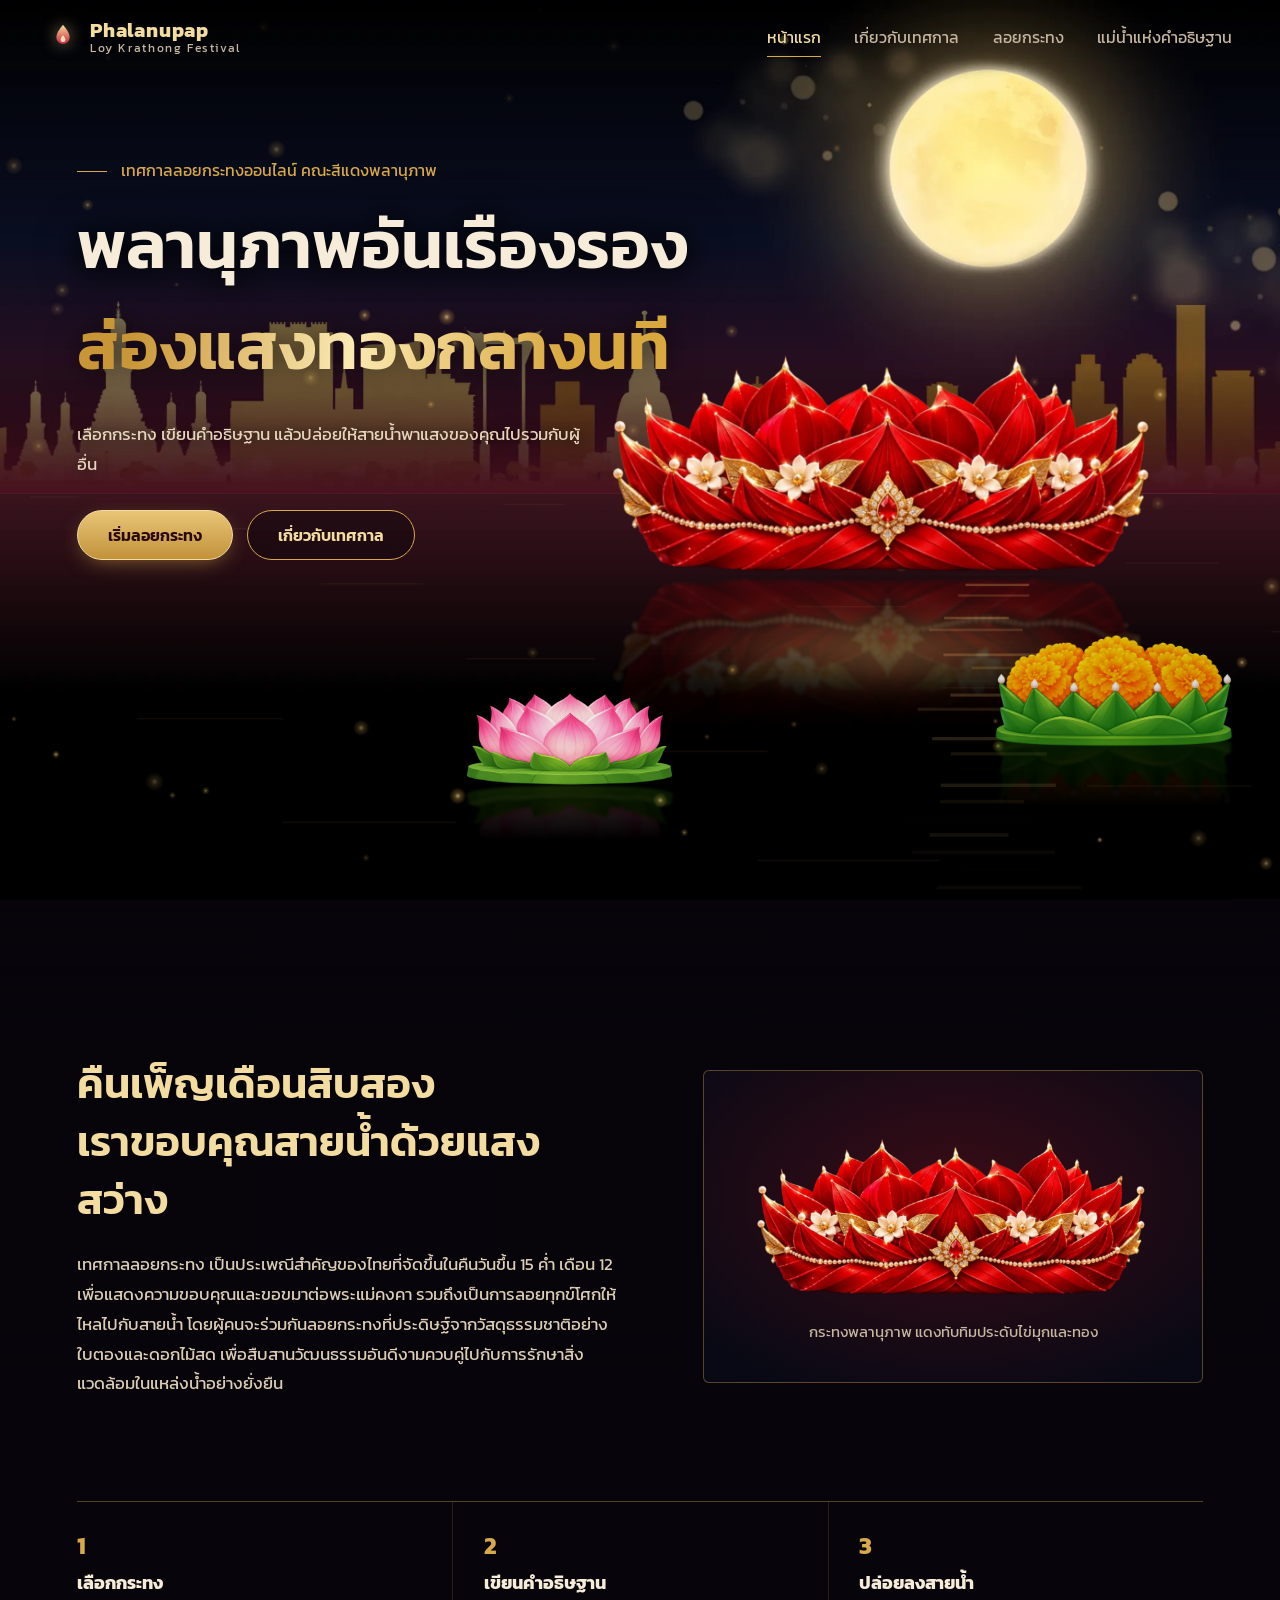
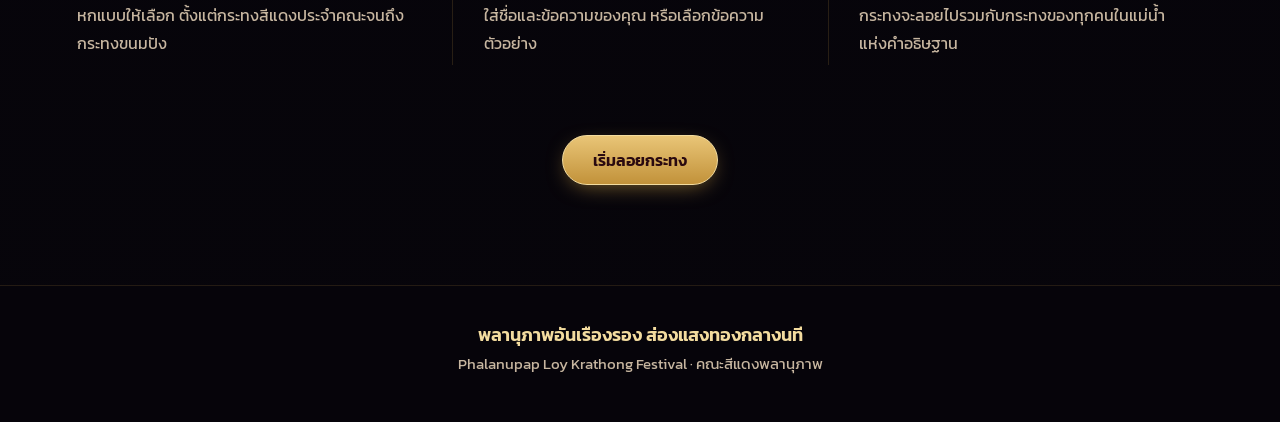
==== index.html @ 331ca548 "Add files via upload" ====
<!doctype html>
<html lang="th">
<head>
<meta charset="utf-8">
<meta name="viewport" content="width=device-width, initial-scale=1, viewport-fit=cover">
<title>Phalanupap Loy Krathong Festival</title>
<meta name="description" content="พลานุภาพอันเรืองรอง ส่องแสงทองกลางนที — ลอยกระทงออนไลน์ของคณะสีแดงพลานุภาพ">
<meta name="theme-color" content="#07050b">
<link rel="icon" href="data:image/svg+xml,%3Csvg xmlns='http://www.w3.org/2000/svg' viewBox='0 0 32 32'%3E%3Ccircle cx='16' cy='16' r='15' fill='%237a1020'/%3E%3Cpath d='M16 6c3 4 5 7 5 10a5 5 0 0 1-10 0c0-3 2-6 5-10z' fill='%23e6bd6a'/%3E%3C/svg%3E">
<link rel="preconnect" href="https://fonts.googleapis.com">
<link rel="preconnect" href="https://fonts.gstatic.com" crossorigin>
<link href="https://fonts.googleapis.com/css2?family=Kanit:wght@300;400;500;600&display=swap" rel="stylesheet">
<link rel="stylesheet" href="css/style.css">
</head>
<body data-view="home">
<canvas id="scene" aria-hidden="true"></canvas>
<div class="shade" aria-hidden="true"></div>
<div class="veil" id="veil" aria-hidden="true"></div>

<header class="nav" id="nav">
  <a class="brand" href="#/" aria-label="Phalanupap หน้าแรก">
    <svg class="flame" viewBox="0 0 32 32" aria-hidden="true"><path d="M16 3c4 5 7 9 7 13.5a7 7 0 0 1-14 0C9 12 12 8 16 3z" fill="url(#fg)"/><path d="M16 14c1.6 2 2.6 3.4 2.6 5a2.6 2.6 0 0 1-5.2 0c0-1.600 1-3 2.600-5z" fill="#fff4d2" opacity=".85"/><defs><linearGradient id="fg" x1="0" y1="0" x2="0" y2="1"><stop offset="0" stop-color="#f6dc9b"/><stop offset="1" stop-color="#c8283f"/></linearGradient></defs></svg>
    <span class="brand-text"><b>Phalanupap</b><small>Loy Krathong Festival</small></span>
  </a>
  <button class="burger" id="burger" aria-label="เปิดเมนู" aria-expanded="false" aria-controls="menu"><span></span><span></span></button>
  <nav class="menu" id="menu" aria-label="เมนูหลัก">
    <a href="#/" data-route="home">หน้าแรก</a>
    <a href="#/about" data-route="about">เกี่ยวกับเทศกาล</a>
    <a href="#/select" data-route="select">ลอยกระทง</a>
    <a href="#/river" data-route="river">แม่น้ำแห่งคำอธิษฐาน</a>
  </nav>
</header>

<main id="app">

  <!-- 1. LANDING -->
  <section class="view" id="view-home" data-view="home">
    <div class="hero">
      <div class="hero-copy">
        <p class="hero-tag">เทศกาลลอยกระทงออนไลน์ คณะสีแดงพลานุภาพ</p>
        <h1 class="slogan"><span class="l1">พลานุภาพอันเรืองรอง</span><span class="l2">ส่องแสงทองกลางนที</span></h1>
        <p class="hero-sub">เลือกกระทง เขียนคำอธิษฐาน แล้วปล่อยให้สายน้ำพาแสงของคุณไปรวมกับผู้อื่น</p>
        <div class="cta">
          <a class="btn btn-gold" href="#/select">เริ่มลอยกระทง</a>
          <a class="btn btn-ghost" href="#/about" data-scroll="about">เกี่ยวกับเทศกาล</a>
        </div>
      </div>
      <div class="hero-water" aria-hidden="true">
        <div class="hk hk-a"><div class="kr"><img src="assets/krathong/phalanupap.webp" alt=""></div><div class="kr refl"><img src="assets/krathong/phalanupap.webp" alt=""></div><i class="flare"></i></div>
        <div class="hk hk-b"><div class="kr"><img src="assets/krathong/lotus.webp" alt=""></div><div class="kr refl"><img src="assets/krathong/lotus.webp" alt=""></div></div>
        <div class="hk hk-c"><div class="kr"><img src="assets/krathong/marigold.webp" alt=""></div><div class="kr refl"><img src="assets/krathong/marigold.webp" alt=""></div></div>
      </div>
    </div>

    <section class="about" id="about">
      <div class="about-grid">
        <div class="about-text">
          <h2>คืนเพ็ญเดือนสิบสอง<br>เราขอบคุณสายน้ำด้วยแสงสว่าง</h2>
          <p>เทศกาลลอยกระทง เป็นประเพณีสำคัญของไทยที่จัดขึ้นในคืนวันขึ้น 15 ค่ำ เดือน 12 เพื่อแสดงความขอบคุณและขอขมาต่อพระแม่คงคา รวมถึงเป็นการลอยทุกข์โศกให้ไหลไปกับสายน้ำ โดยผู้คนจะร่วมกันลอยกระทงที่ประดิษฐ์จากวัสดุธรรมชาติอย่างใบตองและดอกไม้สด เพื่อสืบสานวัฒนธรรมอันดีงามควบคู่ไปกับการรักษาสิ่งแวดล้อมในแหล่งน้ำอย่างยั่งยืน</p>
          
        </div>
        <figure class="about-fig">
          <div class="kr"><img src="assets/krathong/phalanupap.webp" alt="กระทงพลานุภาพ สีแดงทับทิมประดับไข่มุกและทอง" loading="lazy"></div>
          <figcaption>กระทงพลานุภาพ แดงทับทิมประดับไข่มุกและทอง</figcaption>
        </figure>
      </div>

      <ol class="steps">
        <li><b>เลือกกระทง</b><span>หกแบบให้เลือก ตั้งแต่กระทงสีแดงประจำคณะจนถึงกระทงขนมปัง</span></li>
        <li><b>เขียนคำอธิษฐาน</b><span>ใส่ชื่อและข้อความของคุณ หรือเลือกข้อความตัวอย่าง</span></li>
        <li><b>ปล่อยลงสายน้ำ</b><span>กระทงจะลอยไปรวมกับกระทงของทุกคนในแม่น้ำแห่งคำอธิษฐาน</span></li>
      </ol>
      <div class="about-cta"><a class="btn btn-gold" href="#/select">เริ่มลอยกระทง</a></div>
    </section>

    <footer class="foot">
      <p class="foot-slogan">พลานุภาพอันเรืองรอง ส่องแสงทองกลางนที</p>
      <p>Phalanupap Loy Krathong Festival · คณะสีแดงพลานุภาพ</p>
    </footer>
  </section>

  <!-- 2. SELECT -->
  <section class="view page" id="view-select" data-view="select">
    <div class="page-head">
      <h2>เลือกกระทงของคุณ</h2>
      <p>แตะที่การ์ดเพื่อดูตัวอย่าง แล้วกดยืนยันเมื่อพอใจ</p>
    </div>
    <div class="select-layout">
      <div class="cards" id="cards" role="radiogroup" aria-label="เลือกแบบกระทง"></div>
      <aside class="preview" aria-live="polite">
        <div class="preview-stage"><div class="kr" id="pv-kr"><img id="pv-img" src="assets/krathong/phalanupap.webp" alt=""></div></div>
        <h3 id="pv-name">เลือกกระทงจากการ์ดด้านซ้าย</h3>
        <p id="pv-desc">ตัวอย่างกระทงที่เลือกจะแสดงที่นี่</p>
        <button class="btn btn-gold" id="pv-confirm" disabled>ยืนยันกระทงนี้</button>
      </aside>
    </div>
  </section>

  <!-- 3. WISH -->
  <section class="view page" id="view-wish" data-view="wish">
    <div class="page-head">
      <h2>เขียนคำอธิษฐาน</h2>
      <p>ข้อความนี้เก็บเป็นความลับ มีแค่คุณที่อ่านได้ ส่วนกระทงของคุณจะลอยอยู่ในแม่น้ำร่วมกับผู้อื่น</p>
    </div>
    <div class="wish-layout">
      <form class="wish-form" id="wish-form" novalidate>
        <label for="f-name">ชื่อผู้ลอยกระทง</label>
        <input id="f-name" name="name" maxlength="30" autocomplete="nickname" placeholder="ชื่อ หรือชื่อเล่นของคุณ">
        <p class="err" id="e-name" role="alert"></p>

        <label for="f-wish">คำอธิษฐาน</label>
        <textarea id="f-wish" name="wish" maxlength="120" rows="4" placeholder="เขียนสิ่งที่อยากอธิษฐานถึง"></textarea>
        <div class="row"><p class="err" id="e-wish" role="alert"></p><span class="count" id="wish-count">0/120</span></div>

        <p class="chips-title" id="chips-title">หรือเลือกข้อความตัวอย่าง</p>
        <div class="chips" id="chips" role="group" aria-labelledby="chips-title"></div>

        <div class="actions">
          <button type="button" class="btn btn-ghost" id="wish-back">ย้อนกลับ</button>
          <button type="submit" class="btn btn-gold">ลอยกระทง</button>
        </div>
      </form>
      <div class="wish-preview">
        <div class="preview-stage"><div class="kr"><img id="wp-img" src="assets/krathong/phalanupap.webp" alt=""></div></div>
        <div class="tag"><p class="tag-wish" id="wp-wish">คำอธิษฐานของคุณจะปรากฏที่นี่</p><p class="tag-name" id="wp-name"></p></div>
      </div>
    </div>
  </section>

  <!-- 4. FLOAT -->
  <section class="view" id="view-float" data-view="float">
    <div class="float-stage" id="float-stage">
      <div class="float-kr" id="float-kr">
        <div class="kr"><img id="fl-img" src="assets/krathong/phalanupap.webp" alt=""></div>
        <div class="kr refl"><img id="fl-refl" src="assets/krathong/phalanupap.webp" alt=""></div>
        <i class="glow"></i>
        <div class="sparks" id="sparks"></div>
      </div>
      <div class="float-msg" id="float-msg">
        <p class="float-title">ขอให้คำอธิษฐานของคุณเป็นจริง</p>
        <p class="float-wish" id="fl-wish"></p>
        <div class="cta">
          <a class="btn btn-gold" href="#/river">ดูแม่น้ำแห่งคำอธิษฐาน</a>
          <a class="btn btn-ghost" href="#/select" id="again">ลอยอีกครั้ง</a>
        </div>
      </div>
    </div>
  </section>

  <!-- 5. RIVER -->
  <section class="view" id="view-river" data-view="river">
    <div class="river-head">
      <div><h2>แม่น้ำแห่งคำอธิษฐาน</h2><p>แตะกระทงของคุณเพื่ออ่านคำอธิษฐานของตัวเอง</p></div>
      <div class="counter"><b id="river-count">0</b><span>กระทงบนสายน้ำ</span></div>
    </div>
    <div class="river-stage" id="river-stage"></div>
    <p class="river-empty" id="river-empty" hidden>ยังไม่มีกระทงบนสายน้ำ มาเป็นคนแรกที่ลอยกระทงกัน</p>
    <a class="btn btn-gold river-cta" href="#/select">ลอยกระทงของคุณ</a>
    <dialog id="river-dialog" class="dlg">
      <form method="dialog"><button class="dlg-x" aria-label="ปิด">×</button></form>
      <div class="kr"><img id="dg-img" src="assets/krathong/phalanupap.webp" alt=""></div>
      <p class="dlg-wish" id="dg-wish"></p>
      <p class="dlg-name" id="dg-name"></p>
    </dialog>
  </section>
</main>

<noscript><p style="position:fixed;inset:auto 16px 16px;color:#f3dc9f">ต้องเปิดใช้งาน JavaScript เพื่อลอยกระทง</p></noscript>
<script type="module" src="js/app.js"></script>
</body>
</html>
---- css/style.css ----
:root{
  --night:#07050b; --navy:#0a1024; --oxblood:#4a0a14; --ruby:#9d1c2f; --ruby-hi:#c8283f;
  --gold:#d8a94a; --gold-soft:#f3dc9f; --ink:#f6ecd9; --muted:#c7b6a0;
  --line:rgba(216,169,74,.38); --glass:rgba(12,7,14,.86);
  --serif:'Kanit','Tahoma',sans-serif; --sans:'Kanit','Tahoma',sans-serif;
  --nav:76px; --ease:cubic-bezier(.22,.7,.2,1);
}
*{box-sizing:border-box;margin:0}
html{scroll-behavior:smooth;-webkit-text-size-adjust:100%}
body{background:var(--night);color:var(--ink);font:400 1.0625rem/1.75 var(--sans);overflow-x:hidden;min-height:100svh}
img{display:block;max-width:100%}
a{color:inherit;text-decoration:none}
button,input,textarea{font:inherit;color:inherit}
:focus-visible{outline:2px solid var(--gold-soft);outline-offset:3px;border-radius:4px}
h1,h2,h3{font-family:var(--serif);font-weight:600;line-height:1.4;letter-spacing:0}
[hidden]{display:none!important}

/* ---------- backdrop ---------- */
#scene{position:fixed;inset:0;width:100%;height:100%;z-index:-3}
.shade{position:fixed;inset:0;z-index:-2;pointer-events:none;opacity:0;transition:opacity .5s var(--ease);
  background:radial-gradient(120% 90% at 50% 40%,rgba(7,5,11,.35),rgba(7,5,11,.88))}
body[data-view=select] .shade,body[data-view=wish] .shade{opacity:1}
body[data-view=river] .shade{opacity:.35}
.veil{position:fixed;inset:0;z-index:90;pointer-events:none;opacity:0;transition:opacity .26s ease;
  background:radial-gradient(60% 60% at 50% 55%,rgba(216,169,74,.22),rgba(7,5,11,.96))}
.veil.on{opacity:1;pointer-events:auto}

/* ---------- nav ---------- */
.nav{position:fixed;inset:0 0 auto 0;height:var(--nav);z-index:60;display:flex;align-items:center;justify-content:space-between;
  padding:0 clamp(16px,4vw,48px);transition:background .4s,backdrop-filter .4s,border-color .4s;border-bottom:1px solid transparent}
.nav.solid{background:rgba(7,5,11,.92);border-color:rgba(216,169,74,.18)}
.brand{display:flex;align-items:center;gap:12px}
.flame{width:30px;height:30px;filter:drop-shadow(0 0 8px rgba(243,220,159,.55))}
.brand-text{display:flex;flex-direction:column;line-height:1.15}
.brand-text b{font-family:var(--serif);font-size:1.25rem;font-weight:700;color:var(--gold-soft);letter-spacing:.04em}
.brand-text small{font-size:.72rem;color:var(--muted);letter-spacing:.14em}
.menu{display:flex;gap:clamp(16px,2.6vw,36px)}
.menu a{position:relative;padding:8px 0;font-size:.98rem;color:var(--muted);transition:color .25s}
.menu a::after{content:'';position:absolute;left:0;right:0;bottom:2px;height:1px;background:var(--gold);transform:scaleX(0);transform-origin:left;transition:transform .35s var(--ease)}
.menu a:hover,.menu a.on{color:var(--gold-soft)}
.menu a:hover::after,.menu a.on::after{transform:scaleX(1)}
.burger{display:none;width:44px;height:44px;background:none;border:1px solid var(--line);border-radius:50%;cursor:pointer;position:relative}
.burger span{position:absolute;left:12px;right:12px;height:1.5px;background:var(--gold-soft);transition:transform .3s,top .3s}
.burger span:nth-child(1){top:18px}.burger span:nth-child(2){top:25px}
.burger[aria-expanded=true] span:nth-child(1){top:21px;transform:rotate(45deg)}
.burger[aria-expanded=true] span:nth-child(2){top:21px;transform:rotate(-45deg)}

/* ---------- buttons ---------- */
.btn{position:relative;overflow:hidden;display:inline-flex;align-items:center;justify-content:center;min-height:50px;padding:0 30px;border-radius:999px;
  font:600 1.02rem var(--sans);cursor:pointer;border:1px solid var(--gold);transition:transform .3s var(--ease),box-shadow .35s,background .35s,color .35s,opacity .3s}
.btn-gold{background:linear-gradient(180deg,#e9c577,#c2923a);color:#2a0a10;border-color:#f3dc9f;box-shadow:0 6px 22px -8px rgba(216,169,74,.7)}
.btn-gold:hover{box-shadow:0 8px 28px -6px rgba(243,220,159,.6)}
.btn-ghost{background:rgba(7,5,11,.35);color:var(--gold-soft)}
.btn-ghost:hover{background:rgba(216,169,74,.14)}
.btn:disabled{opacity:.4;cursor:not-allowed;transform:none;box-shadow:none}

/* ---------- krathong images (never distorted: cover keeps ratio; only transparent margin is cropped) ---------- */
.kr{aspect-ratio:2.1/1;width:100%}
.kr img{width:100%;height:100%;object-fit:cover;object-position:50% 55%;user-select:none;-webkit-user-drag:none}
.refl{transform:scaleY(-1);opacity:.28;filter:blur(1.5px) saturate(1.2);margin-top:-4%;
  -webkit-mask-image:linear-gradient(to top,#000 0,transparent 62%);mask-image:linear-gradient(to top,#000 0,transparent 62%);pointer-events:none}

/* ---------- views ---------- */
.view{display:none}
.view.active{display:block;animation:viewIn .45s var(--ease) both}
@keyframes viewIn{from{opacity:0}to{opacity:1}}
.page{min-height:100svh;padding:calc(var(--nav) + clamp(20px,4vw,48px)) clamp(16px,4vw,56px) 64px;max-width:1240px;margin:0 auto}
.page-head{margin-bottom:clamp(24px,4vw,40px)}
.page-head h2{font-size:clamp(1.9rem,4vw,2.8rem);color:var(--gold-soft)}
.page-head p{color:var(--muted);margin-top:6px;max-width:34em}

/* ---------- hero ---------- */
.hero{position:relative;min-height:100svh;display:flex;align-items:flex-start;overflow:hidden}
.hero-copy{position:relative;z-index:3;padding:calc(var(--nav) + clamp(28px,9vh,110px)) clamp(20px,6vw,96px) 0;max-width:min(100%,860px)}
.hero-tag{color:var(--gold);font-size:.98rem;padding-left:44px;position:relative;margin-bottom:14px}
.hero-tag::before{content:'';position:absolute;left:0;top:50%;width:30px;height:1px;background:var(--gold)}
.slogan{font-size:min(7.2vw,4.2rem);font-weight:600;line-height:1.4;display:flex;flex-direction:column;white-space:nowrap}
.slogan .l1{color:var(--ink);text-shadow:0 2px 30px rgba(0,0,0,.6)}
.slogan .l2{background:linear-gradient(100deg,#c99637 10%,#fbe9b2 45%,#d9a83f 80%);-webkit-background-clip:text;background-clip:text;color:transparent;
  padding:.1em .15em .1em 0}
.slogan{filter:drop-shadow(0 2px 16px rgba(0,0,0,.75))}
.slogan span{display:block;opacity:0;animation:rise 1.4s var(--ease) forwards}
.slogan .l2{animation-delay:.35s}
@keyframes rise{from{opacity:0}to{opacity:1}}
.hero-sub{margin:20px 0 30px;max-width:30em;color:#e6d6bd;text-shadow:0 1px 14px rgba(0,0,0,.7)}
.cta{display:flex;flex-wrap:wrap;gap:14px}

.hero-water{position:fixed;inset:0;z-index:2;pointer-events:none} /* fixed = stays on the river while the page scrolls; .about/.foot slide over it */
.hk{position:absolute;animation:bob 6s ease-in-out infinite}
.hk .refl{margin-top:-6%}
.hk-a{width:min(46vw,620px);left:50%;bottom:7%;margin-left:-4vw;animation-delay:-1s}
.hk-b{animation:none!important;width:min(17vw,230px);left:36%;bottom:2%;animation-delay:-3.2s;animation-duration:7.5s;opacity:.95}
.hk-c{width:min(20vw,260px);right:3%;bottom:5%;animation-delay:-2s;animation-duration:8s;opacity:.85}
@keyframes bob{0%,100%{transform:translate(0,0) rotate(-.6deg)}50%{transform:translate(8px,-7px) rotate(.7deg)}}
.flare{position:absolute;left:12%;right:12%;top:55%;height:18%;border-radius:50%;background:radial-gradient(closest-side,rgba(243,200,110,.4),transparent);filter:blur(14px);z-index:-1;}
@keyframes flick{0%,100%{opacity:.65}40%{opacity:1}70%{opacity:.8}}

/* ---------- about ---------- */
.about{position:relative;z-index:4;padding:clamp(80px,12vw,160px) clamp(20px,6vw,96px) clamp(60px,8vw,100px);
  background:linear-gradient(to bottom,rgba(7,5,11,0),rgba(7,5,11,.92) 140px,rgba(7,5,11,.96))}
.about-grid{display:grid;grid-template-columns:1.1fr 1fr;gap:clamp(28px,6vw,90px);align-items:center;max-width:1180px;margin:0 auto}
.about-text h2{font-size:clamp(1.7rem,3.4vw,2.6rem);color:var(--gold-soft);margin-bottom:22px}
.about-text p{color:#dccdb6;max-width:34em}
.about-text p+p{margin-top:14px}
.about-fig{padding:clamp(18px,3vw,36px);border:1px solid var(--line);border-radius:6px;background:radial-gradient(70% 70% at 50% 40%,rgba(157,28,47,.35),rgba(10,16,36,.4))}
.about-fig figcaption{margin-top:10px;text-align:center;font-size:.92rem;color:var(--muted)}
.steps{list-style:none;padding:0;max-width:1180px;margin:clamp(56px,8vw,110px) auto 0;display:grid;grid-template-columns:repeat(3,1fr);gap:0;counter-reset:s;border-top:1px solid var(--line)}
.steps li{counter-increment:s;padding:26px clamp(16px,2.4vw,34px) 8px 0;display:flex;flex-direction:column;gap:6px}
.steps li+li{padding-left:clamp(16px,2.4vw,34px);border-left:1px solid rgba(216,169,74,.16)}
.steps li::before{content:counter(s);font:700 1.5rem var(--serif);color:var(--gold)}
.steps b{font:700 1.15rem var(--serif);color:var(--ink)}
.steps span{color:var(--muted);font-size:.98rem}
.about-cta{text-align:center;margin-top:clamp(40px,6vw,70px)}
.foot{position:relative;z-index:4;padding:36px 20px 44px;text-align:center;color:var(--muted);font-size:.92rem;background:rgba(7,5,11,.96);border-top:1px solid rgba(216,169,74,.14)}
.foot-slogan{font:600 1.1rem var(--serif);color:var(--gold-soft);margin-bottom:4px}

/* ---------- select ---------- */
.select-layout{display:grid;grid-template-columns:minmax(0,1.7fr) minmax(300px,1fr);gap:clamp(20px,3.5vw,44px);align-items:start}
.cards{display:grid;grid-template-columns:repeat(3,1fr);gap:clamp(12px,1.6vw,20px)}
.card{position:relative;display:flex;flex-direction:column;gap:10px;padding:14px 12px 16px;cursor:pointer;text-align:center;
  background:linear-gradient(180deg,rgba(40,10,22,.55),rgba(10,8,18,.7));border:1px solid var(--line);border-radius:4px;
  transition:transform .4s var(--ease),border-color .35s,box-shadow .45s,background .4s}
.card::before{content:'';position:absolute;inset:5px;border:1px solid rgba(216,169,74,.14);border-radius:2px;pointer-events:none;transition:border-color .35s}
.card .kr{transition:transform .5s var(--ease)}
.card .nm{font:600 1.02rem var(--serif);color:var(--ink)}
.card:hover{border-color:var(--gold);box-shadow:0 14px 40px -16px rgba(216,169,74,.55)}
.card:hover::before{border-color:rgba(243,220,159,.4)}
.card[aria-checked=true]{border-color:var(--gold-soft);background:linear-gradient(180deg,rgba(157,28,47,.5),rgba(40,8,18,.75));
  box-shadow:0 0 0 1px var(--gold-soft),0 0 38px -4px rgba(243,200,110,.55),inset 0 0 40px -14px rgba(243,200,110,.4)}
.card[aria-checked=true]::before{border-color:rgba(243,220,159,.55)}
.card[aria-checked=true]::after{content:'✓';position:absolute;top:10px;right:10px;width:24px;height:24px;border-radius:50%;background:var(--gold-soft);color:#3a0c14;font:700 .85rem/24px var(--sans);animation:pop .4s var(--ease)}
@keyframes pop{from{transform:scale(0)}to{transform:scale(1)}}
.preview{scroll-margin-top:calc(var(--nav) + 12px);position:sticky;top:calc(var(--nav) + 16px);padding:clamp(18px,2.4vw,28px);border:1px solid var(--line);border-radius:6px;background:var(--glass);text-align:center}
.preview-stage{position:relative;padding:8% 0 4%;border-radius:4px;background:radial-gradient(70% 60% at 50% 70%,rgba(216,169,74,.22),transparent 70%)}
.preview h3{font-size:1.35rem;color:var(--gold-soft);margin:10px 0 4px}
.preview p{color:var(--muted);font-size:.96rem;margin-bottom:18px;min-height:3.4em}
.swap{animation:swap .5s var(--ease)}
@keyframes swap{from{opacity:0;transform:scale(.94)}to{opacity:1;transform:none}}

/* ---------- wish ---------- */
.wish-layout{display:grid;grid-template-columns:minmax(0,1fr) minmax(0,1fr);gap:clamp(24px,5vw,64px);align-items:start}
.wish-form{display:flex;flex-direction:column;gap:8px}
.wish-form label{font:600 1rem var(--serif);color:var(--gold-soft);margin-top:10px}
.wish-form input,.wish-form textarea{width:100%;padding:14px 16px;border-radius:4px;border:1px solid var(--line);background:rgba(7,5,11,.6);color:var(--ink);resize:vertical;transition:border-color .3s,box-shadow .3s}
.wish-form input:focus,.wish-form textarea:focus{outline:none;border-color:var(--gold-soft);box-shadow:0 0 0 3px rgba(216,169,74,.2),0 0 26px -6px rgba(243,200,110,.45)}
.wish-form ::placeholder{color:#8f8070}
.row{display:flex;justify-content:space-between;gap:12px}
.count{color:var(--muted);font-size:.85rem;white-space:nowrap}
.err{color:#ff9aa6;font-size:.92rem;min-height:1.2em}
.chips-title{margin-top:14px;color:var(--muted);font-size:.95rem}
.chips{display:flex;flex-wrap:wrap;gap:10px}
.chip{padding:8px 16px;min-height:40px;border-radius:999px;border:1px solid var(--line);background:rgba(40,10,22,.5);cursor:pointer;font-size:.95rem;transition:background .3s,border-color .3s,transform .3s}
.chip:hover{border-color:var(--gold);background:rgba(157,28,47,.45)}
.actions{display:flex;gap:14px;margin-top:22px;flex-wrap:wrap}
.wish-preview{position:sticky;top:calc(var(--nav) + 16px);display:flex;flex-direction:column;gap:14px;padding:clamp(16px,2.4vw,28px);border:1px solid var(--line);border-radius:6px;background:var(--glass);}
.tag{padding:18px 20px;text-align:center;border:1px solid var(--line);border-radius:4px;background:linear-gradient(180deg,rgba(157,28,47,.35),rgba(30,8,16,.6))}
.tag-wish{font:500 1.15rem/1.7 var(--serif);color:var(--gold-soft);overflow-wrap:anywhere}
.tag-name{margin-top:6px;color:var(--muted);font-size:.95rem}

/* ---------- float ---------- */
#view-float{min-height:100svh}
.float-stage{position:relative;height:100svh;overflow:hidden}
.float-kr{position:absolute;left:50%;bottom:5%;width:min(80vw,620px);margin-left:calc(min(80vw,620px)/-2);opacity:0;will-change:transform,opacity}
.float-kr .glow{position:absolute;left:6%;right:6%;top:48%;height:30%;border-radius:50%;background:radial-gradient(closest-side,rgba(243,200,110,.7),transparent);filter:blur(18px);z-index:-1}
.sparks{position:absolute;inset:-14% -4% 0;pointer-events:none}
.sparks i{position:absolute;width:var(--s);height:var(--s);border-radius:50%;background:radial-gradient(circle,#fff4cf,rgba(243,200,110,0) 70%);opacity:0;animation:tw var(--d) ease-in-out var(--dl) infinite}
@keyframes tw{0%,100%{opacity:0;transform:translateY(6px) scale(.5)}50%{opacity:1;transform:translateY(-10px) scale(1)}}
.float-msg{position:absolute;left:0;right:0;top:calc(var(--nav) + 6vh);text-align:center;padding:0 20px;opacity:0;pointer-events:none}
.float-msg.show{opacity:1;pointer-events:auto;transition:opacity 1.8s ease}
.float-title{font:800 clamp(1.8rem,4.8vw,3.6rem)/1.4 var(--serif);color:var(--gold-soft);text-shadow:0 0 34px rgba(216,169,74,.5),0 2px 18px rgba(0,0,0,.7)}
.float-wish{margin:10px auto 0;max-width:30em;color:#eadcc3;text-shadow:0 1px 14px rgba(0,0,0,.8);overflow-wrap:anywhere}
.float-msg .cta{justify-content:center;margin-top:26px;opacity:0;transform:translateY(8px);transition:opacity 1s ease,transform 1s var(--ease)}
.float-msg.btns .cta{opacity:1;transform:none}

/* ---------- river ---------- */
#view-river{height:100svh;overflow:hidden;position:relative}
.river-head{position:absolute;z-index:5;left:0;right:0;top:var(--nav);display:flex;justify-content:space-between;align-items:flex-end;gap:16px;padding:clamp(14px,2.5vw,28px) clamp(16px,4vw,56px)}
.river-head h2{font-size:clamp(1.6rem,3.4vw,2.4rem);color:var(--gold-soft);text-shadow:0 2px 18px rgba(0,0,0,.7)}
.river-head p{color:var(--muted);font-size:.95rem}
.counter{display:flex;flex-direction:column;align-items:flex-end;line-height:1.2;padding:10px 18px;border:1px solid var(--line);border-radius:6px;background:var(--glass);}
.counter b{font:800 2rem var(--serif);color:var(--gold-soft)}
.counter span{font-size:.85rem;color:var(--muted)}
.river-stage{position:absolute;inset:0;overflow:hidden}
.rk{position:absolute;left:0;top:0;display:block;padding:0;border:0;background:none;cursor:default;will-change:transform}
.rk.mine{cursor:pointer}
.river-empty{position:absolute;z-index:5;left:0;right:0;top:64%;padding:0 20px;text-align:center;color:var(--muted)}
.rk .kr{transition:filter .3s}
.rk.mine:hover .kr,.rk.mine:focus-visible .kr{filter:drop-shadow(0 0 14px rgba(255,220,140,.85)) brightness(1.1)}
.rk::after{content:'';position:absolute;left:8%;right:8%;bottom:-6%;height:22%;border-radius:50%;background:radial-gradient(closest-side,rgba(243,200,110,.45),transparent);filter:blur(6px);z-index:-1}
.rk .who{position:absolute;left:50%;top:-18px;transform:translateX(-50%) translateY(4px);white-space:nowrap;font-size:.8rem;padding:1px 10px;border-radius:999px;background:rgba(7,5,11,.75);border:1px solid var(--line);opacity:0;transition:opacity .25s,transform .25s;pointer-events:none}
.rk:hover .who,.rk:focus-visible .who,.rk.mine .who{opacity:1;transform:translateX(-50%)}
.rk.mine .who{background:var(--gold-soft);color:#3a0c14;border-color:var(--gold-soft);font-weight:600}
.rk.mine .kr{filter:drop-shadow(0 0 16px rgba(255,214,120,.9))}
.river-cta{position:absolute;z-index:5;left:50%;bottom:max(24px,env(safe-area-inset-bottom));transform:translateX(-50%)}
.river-cta:hover{transform:translateX(-50%) translateY(-2px)}
.dlg{margin:auto;width:min(92vw,460px);padding:28px 26px 26px;color:var(--ink);text-align:center;border:1px solid var(--gold);border-radius:8px;
  background:radial-gradient(90% 60% at 50% 0,rgba(157,28,47,.5),rgba(12,7,16,.97) 70%);box-shadow:0 0 70px -10px rgba(243,200,110,.45)}
.dlg::backdrop{background:rgba(4,3,8,.72);}
.dlg[open]{animation:swap .45s var(--ease)}
.dlg-x{position:absolute;top:8px;right:10px;width:44px;height:44px;border-radius:50%;border:0;background:none;color:var(--gold-soft);font-size:1.8rem;cursor:pointer}
.dlg-wish{font:500 1.25rem/1.7 var(--serif);color:var(--gold-soft);margin-top:14px;overflow-wrap:anywhere}
.dlg-name{color:var(--muted);margin-top:6px}

/* ---------- responsive ---------- */
@media (max-width:1020px){
  .select-layout{grid-template-columns:1fr}
  .preview{position:static;order:-1}
  .cards{grid-template-columns:repeat(3,1fr)}
  .wish-layout{grid-template-columns:1fr}
  .wish-preview{position:static;order:-1}
}
@media (max-width:820px){
  .burger{display:block}
  .menu{position:fixed;inset:var(--nav) 0 auto 0;flex-direction:column;gap:0;padding:8px 20px 20px;background:rgba(7,5,11,.96);border-bottom:1px solid var(--line);
    transform:translateY(-12px);opacity:0;pointer-events:none;transition:opacity .3s,transform .3s var(--ease)}
  .menu.open{opacity:1;transform:none;pointer-events:auto}
  .menu a{padding:14px 0;font-size:1.05rem;border-bottom:1px solid rgba(216,169,74,.12)}
  .about-grid{grid-template-columns:1fr}
  .steps{grid-template-columns:1fr}
  .steps li,.steps li+li{padding:20px 0;border-left:0;border-bottom:1px solid rgba(216,169,74,.16)}
  .hk-a{--kw:max(150px,min(84vw,42vh,calc((95vh - 460px)*1.09)));width:var(--kw);left:50%;margin:0 0 0 calc(var(--kw)/-2);bottom:5%} /* size capped by free height so it never reaches the buttons (460px ≈ hero text height) */
  .hk-b{animation:none!important;width:30vw;left:-6%;bottom:2%}
  .hk-c{width:32vw;right:-4%;bottom:34%}
  .hero-sub{max-width:22em}
}
@media (max-width:640px){
  .cards{grid-template-columns:repeat(2,1fr)}
  .brand-text small{display:none}
  .btn{padding:0 24px}
  .hero-tag{font-size:.88rem;padding-left:34px}.hero-tag::before{width:22px}
  .hero-copy{padding-top:calc(var(--nav) + 4vh)}
  .actions .btn{flex:1}
  .river-head{flex-direction:column;align-items:flex-start;gap:10px}
  .counter{flex-direction:row;align-items:baseline;gap:8px;padding:6px 14px}
  .counter b{font-size:1.4rem}
}
@media (max-width:820px) and (orientation:landscape){ /* small landscape phones: keep the desktop arrangement */
  .hk-a{width:min(46vw,620px);left:50%;margin-left:-4vw;bottom:7%}
  .hk-b{width:min(17vw,230px);left:36%;bottom:2%}
  .hk-c{width:min(20vw,260px);right:3%;bottom:5%}
}
/* portrait screens: red krathong in the middle, the two small ones sit low on either side so none can overlap it */
@media (orientation:portrait){
  .hk-b{width:min(30vw,260px);left:-5%;bottom:0}
  .hk-c{width:min(30vw,260px);right:-4%;left:auto;bottom:0}
}
@media (prefers-reduced-motion:reduce){
  html{scroll-behavior:auto}
  *,*::before,*::after{animation-duration:.01ms!important;animation-iteration-count:1!important;transition-duration:.01ms!important}
  .slogan span{opacity:1}
}
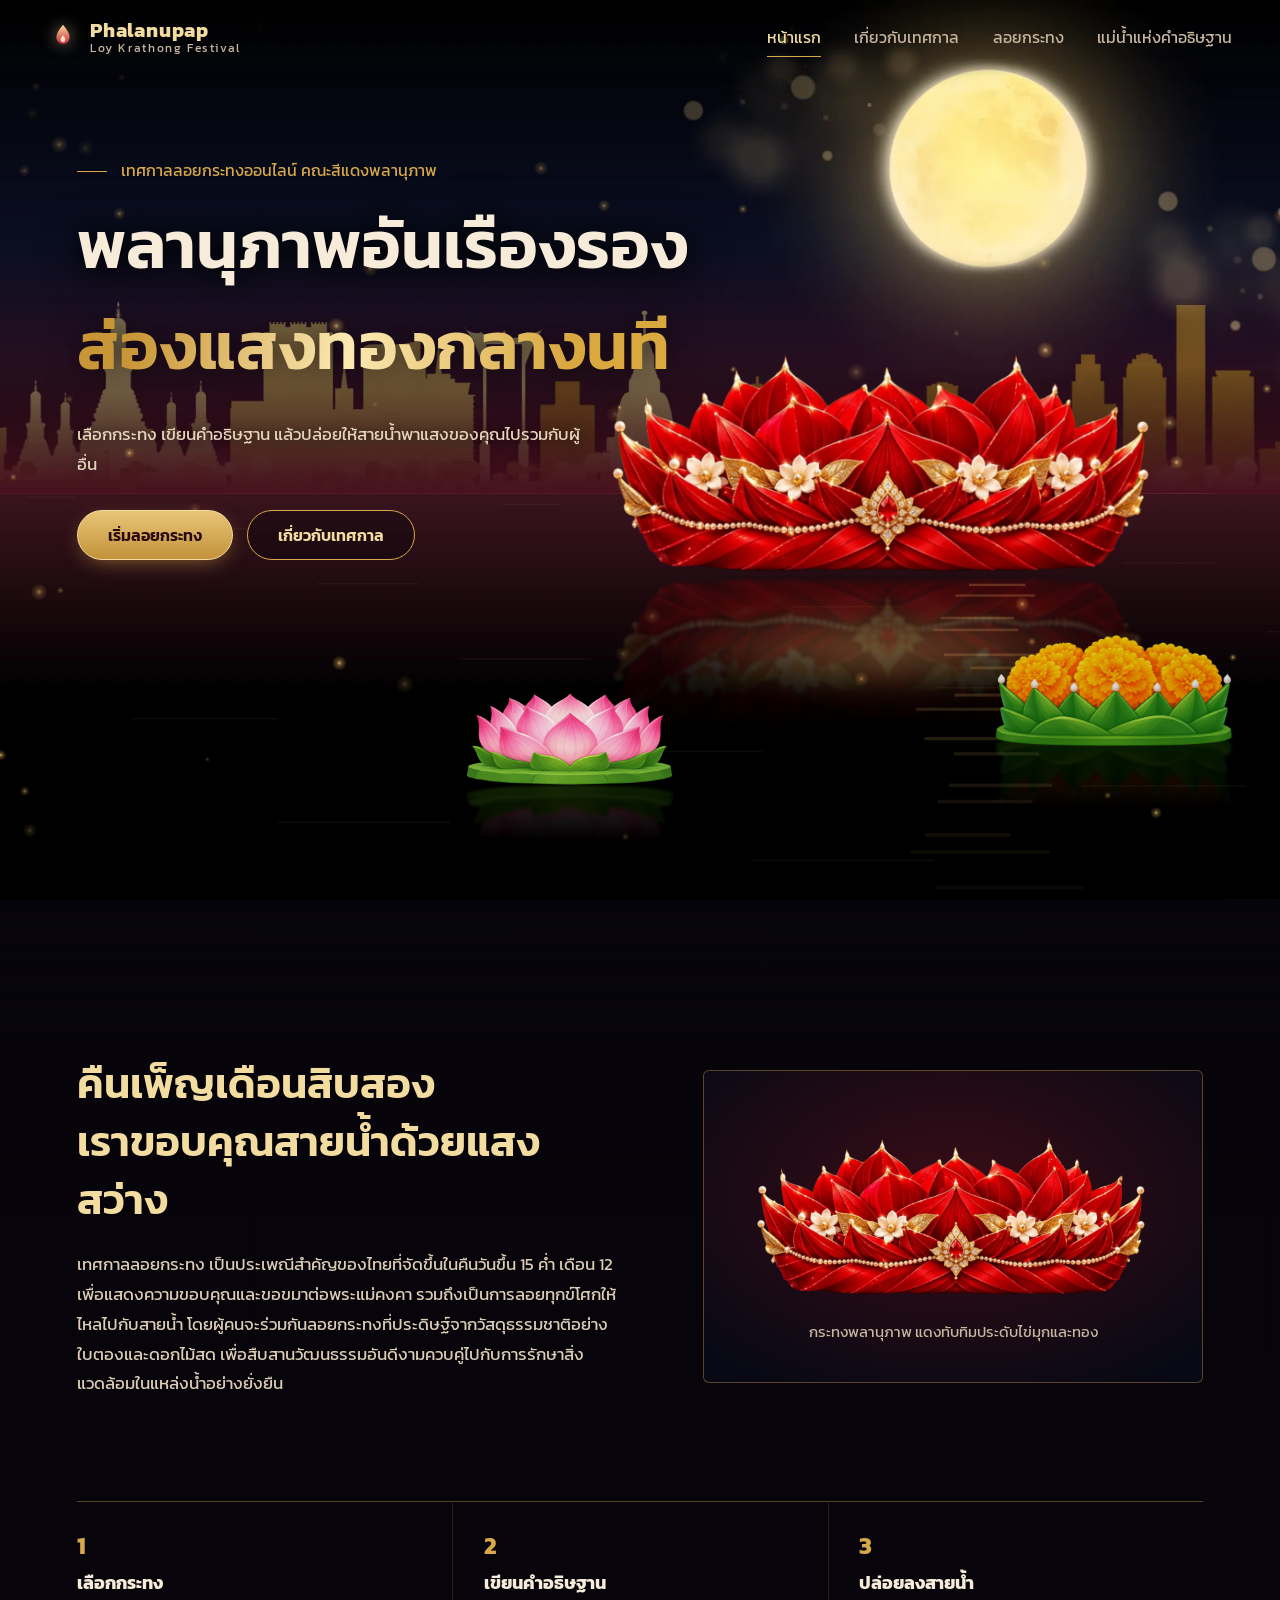
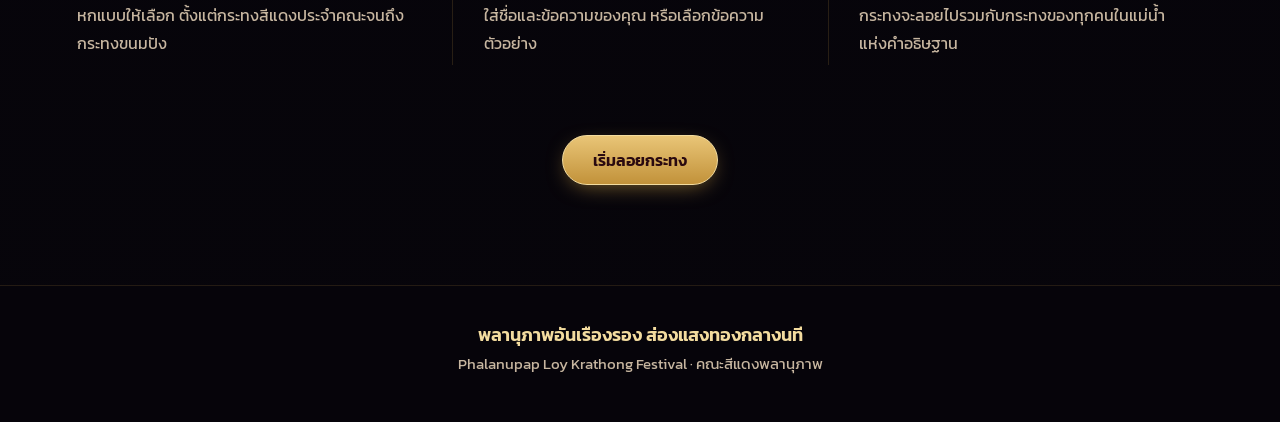
==== commit c17dbfb8: "Update index.html" ====
--- a/index.html
+++ b/index.html
@@ -10,6 +10,7 @@
 <link rel="preconnect" href="https://fonts.googleapis.com">
 <link rel="preconnect" href="https://fonts.gstatic.com" crossorigin>
 <link href="https://fonts.googleapis.com/css2?family=Kanit:wght@300;400;500;600&display=swap" rel="stylesheet">
+<link rel="preload" as="image" href="assets/bg-river.webp" fetchpriority="high">
 <link rel="stylesheet" href="css/style.css">
 </head>
 <body data-view="home">
@@ -168,4 +169,4 @@
 <noscript><p style="position:fixed;inset:auto 16px 16px;color:#f3dc9f">ต้องเปิดใช้งาน JavaScript เพื่อลอยกระทง</p></noscript>
 <script type="module" src="js/app.js"></script>
 </body>
-</html>+</html>
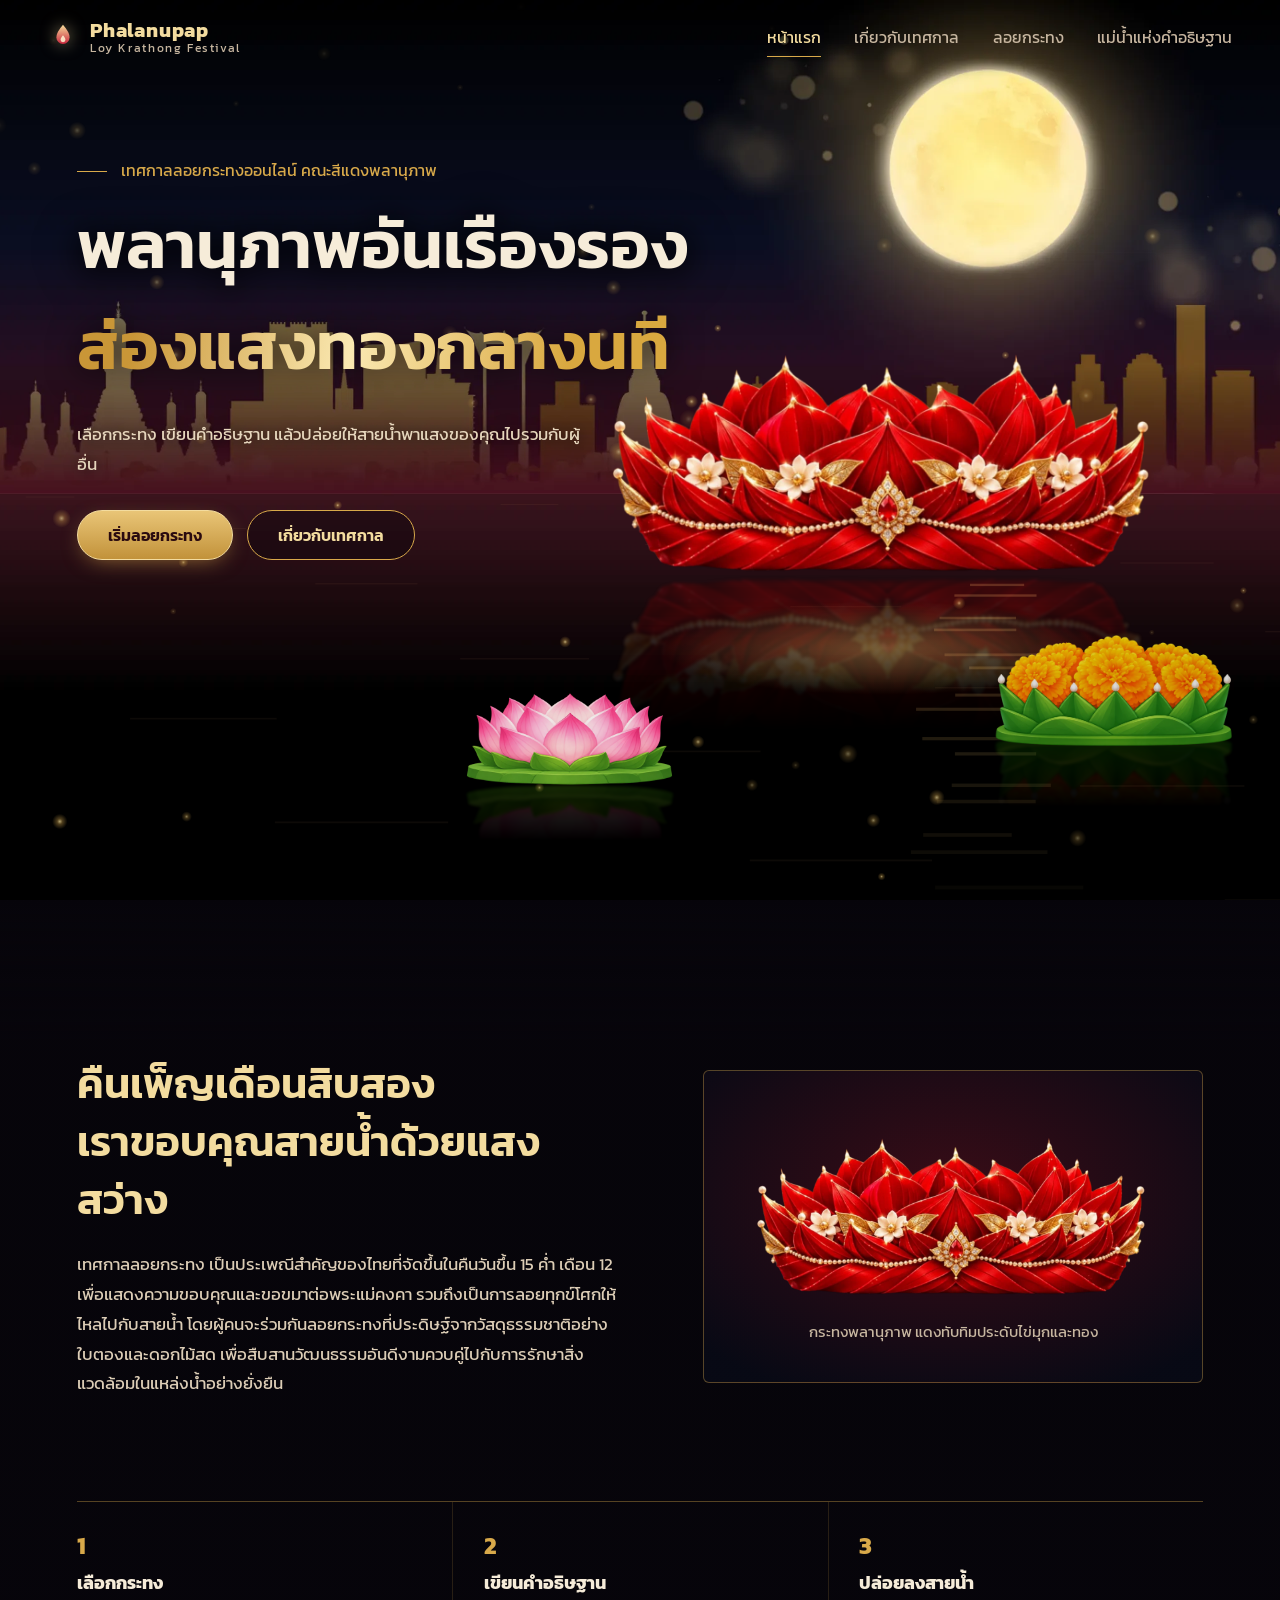
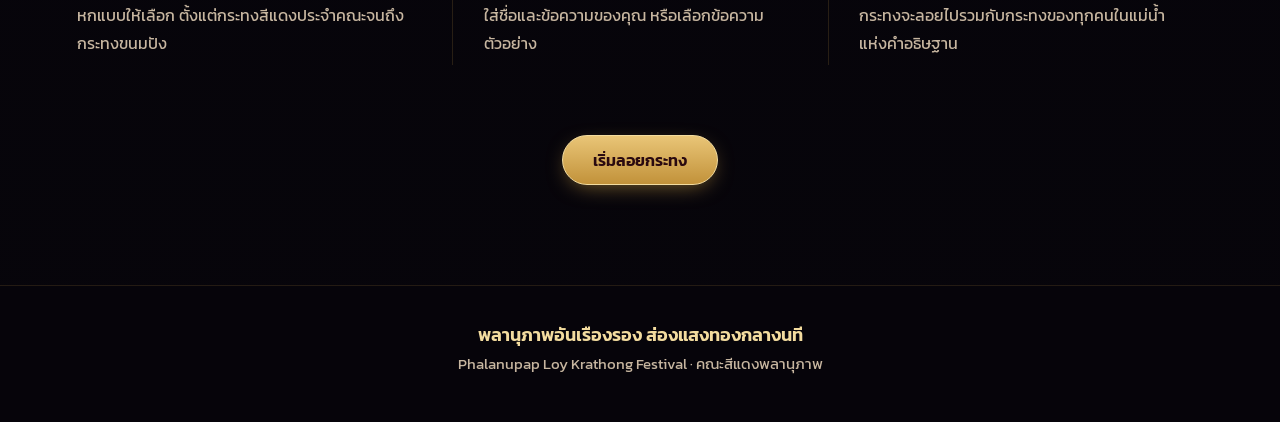
==== commit 0e6f144d: "Update index.html" ====
--- a/index.html
+++ b/index.html
@@ -12,6 +12,9 @@
 <link href="https://fonts.googleapis.com/css2?family=Kanit:wght@300;400;500;600&display=swap" rel="stylesheet">
 <link rel="preload" as="image" href="assets/bg-river.webp" fetchpriority="high">
 <link rel="stylesheet" href="css/style.css">
+<!-- Vercel Web Analytics (plain HTML). Counts visitors only: no per-route tracking for #/ pages -->
+<script>window.va = window.va || function () { (window.vaq = window.vaq || []).push(arguments); };</script>
+<script defer src="/_vercel/insights/script.js"></script>
 </head>
 <body data-view="home">
 <canvas id="scene" aria-hidden="true"></canvas>
--- a/css/style.css
+++ b/css/style.css
@@ -16,7 +16,8 @@
 [hidden]{display:none!important}
 
 /* ---------- backdrop ---------- */
-#scene{position:fixed;inset:0;width:100%;height:100%;z-index:-3}
+#scene{position:fixed;inset:0;width:100%;height:100%;z-index:-3;background:url(../assets/bg-river.webp) 80% 50%/cover no-repeat,#07050b}
+@media (orientation:portrait){#scene{background:linear-gradient(rgba(4,5,13,.6),rgba(4,5,13,.35)) 0 0/100% var(--hy,55%) no-repeat,url(../assets/bg-river.webp) 80% 50%/cover no-repeat,#07050b}} /* phones: cropped moon sits behind the hero text */
 .shade{position:fixed;inset:0;z-index:-2;pointer-events:none;opacity:0;transition:opacity .5s var(--ease);
   background:radial-gradient(120% 90% at 50% 40%,rgba(7,5,11,.35),rgba(7,5,11,.88))}
 body[data-view=select] .shade,body[data-view=wish] .shade{opacity:1}
@@ -92,7 +93,7 @@
 .hk-b{animation:none!important;width:min(17vw,230px);left:36%;bottom:2%;animation-delay:-3.2s;animation-duration:7.5s;opacity:.95}
 .hk-c{width:min(20vw,260px);right:3%;bottom:5%;animation-delay:-2s;animation-duration:8s;opacity:.85}
 @keyframes bob{0%,100%{transform:translate(0,0) rotate(-.6deg)}50%{transform:translate(8px,-7px) rotate(.7deg)}}
-.flare{position:absolute;left:12%;right:12%;top:55%;height:18%;border-radius:50%;background:radial-gradient(closest-side,rgba(243,200,110,.4),transparent);filter:blur(14px);z-index:-1;}
+.flare{position:absolute;left:12%;right:12%;top:55%;height:18%;border-radius:50%;background:radial-gradient(closest-side,rgba(243,200,110,.4),transparent);z-index:-1;}
 @keyframes flick{0%,100%{opacity:.65}40%{opacity:1}70%{opacity:.8}}
 
 /* ---------- about ---------- */
@@ -161,7 +162,7 @@
 #view-float{min-height:100svh}
 .float-stage{position:relative;height:100svh;overflow:hidden}
 .float-kr{position:absolute;left:50%;bottom:5%;width:min(80vw,620px);margin-left:calc(min(80vw,620px)/-2);opacity:0;will-change:transform,opacity}
-.float-kr .glow{position:absolute;left:6%;right:6%;top:48%;height:30%;border-radius:50%;background:radial-gradient(closest-side,rgba(243,200,110,.7),transparent);filter:blur(18px);z-index:-1}
+.float-kr .glow{position:absolute;left:6%;right:6%;top:48%;height:30%;border-radius:50%;background:radial-gradient(closest-side,rgba(243,200,110,.7),transparent);z-index:-1}
 .sparks{position:absolute;inset:-14% -4% 0;pointer-events:none}
 .sparks i{position:absolute;width:var(--s);height:var(--s);border-radius:50%;background:radial-gradient(circle,#fff4cf,rgba(243,200,110,0) 70%);opacity:0;animation:tw var(--d) ease-in-out var(--dl) infinite}
 @keyframes tw{0%,100%{opacity:0;transform:translateY(6px) scale(.5)}50%{opacity:1;transform:translateY(-10px) scale(1)}}
@@ -186,7 +187,7 @@
 .river-empty{position:absolute;z-index:5;left:0;right:0;top:64%;padding:0 20px;text-align:center;color:var(--muted)}
 .rk .kr{transition:filter .3s}
 .rk.mine:hover .kr,.rk.mine:focus-visible .kr{filter:drop-shadow(0 0 14px rgba(255,220,140,.85)) brightness(1.1)}
-.rk::after{content:'';position:absolute;left:8%;right:8%;bottom:-6%;height:22%;border-radius:50%;background:radial-gradient(closest-side,rgba(243,200,110,.45),transparent);filter:blur(6px);z-index:-1}
+.rk::after{content:'';position:absolute;left:8%;right:8%;bottom:-6%;height:22%;border-radius:50%;background:radial-gradient(closest-side,rgba(243,200,110,.45),transparent);z-index:-1}
 .rk .who{position:absolute;left:50%;top:-18px;transform:translateX(-50%) translateY(4px);white-space:nowrap;font-size:.8rem;padding:1px 10px;border-radius:999px;background:rgba(7,5,11,.75);border:1px solid var(--line);opacity:0;transition:opacity .25s,transform .25s;pointer-events:none}
 .rk:hover .who,.rk:focus-visible .who,.rk.mine .who{opacity:1;transform:translateX(-50%)}
 .rk.mine .who{background:var(--gold-soft);color:#3a0c14;border-color:var(--gold-soft);font-weight:600}
@@ -248,4 +249,4 @@
   html{scroll-behavior:auto}
   *,*::before,*::after{animation-duration:.01ms!important;animation-iteration-count:1!important;transition-duration:.01ms!important}
   .slogan span{opacity:1}
-}+}
